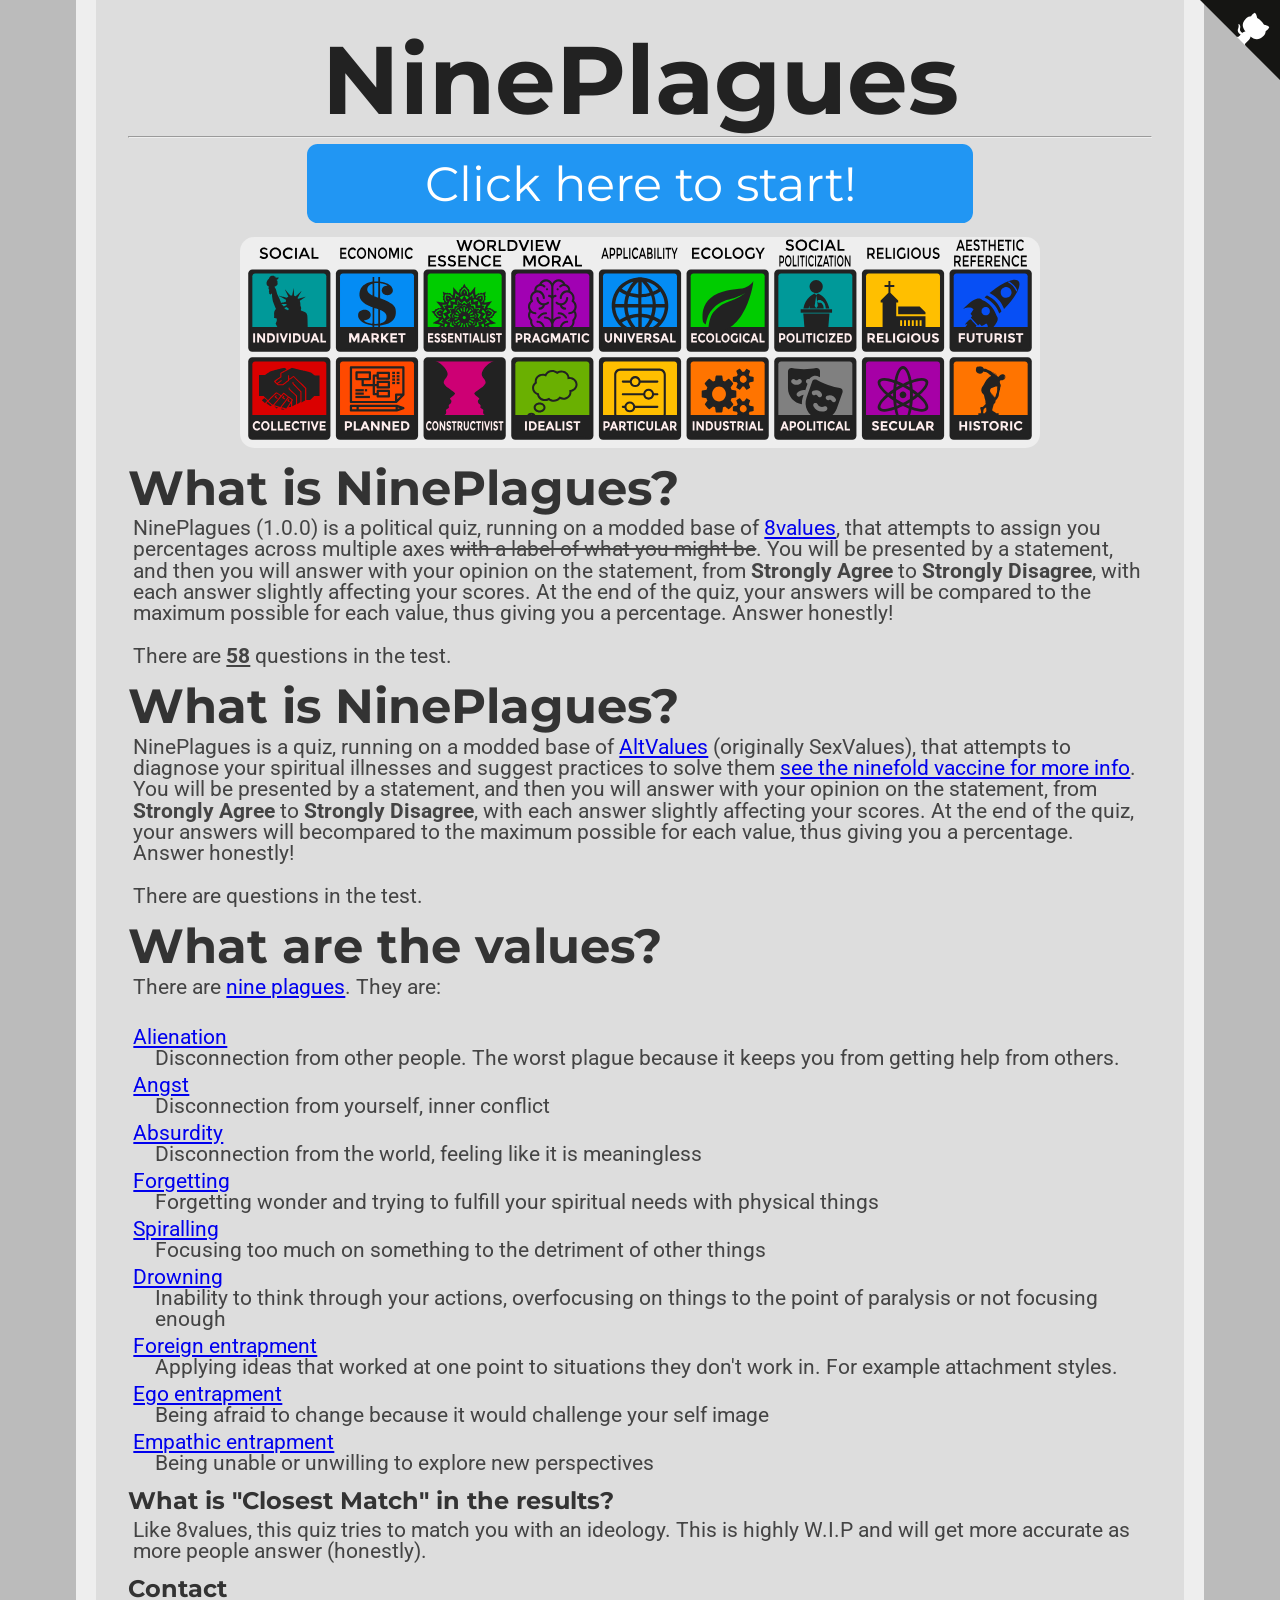
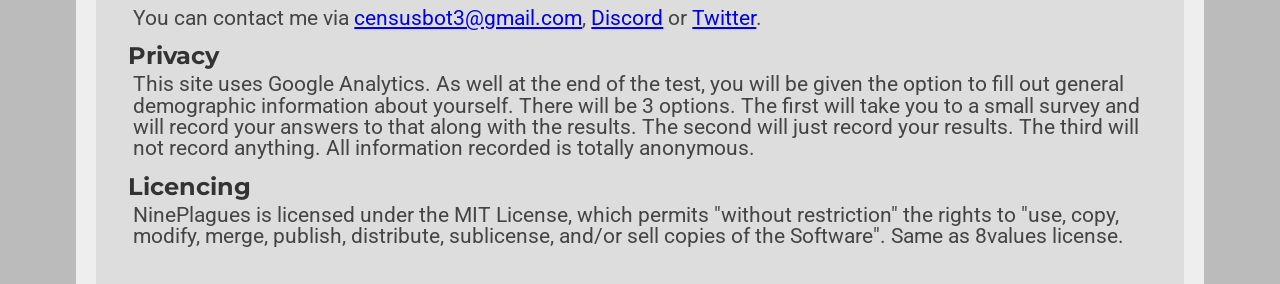
==== index.html @ 0689db45 "d" ====
<head>
    <!-- Global site tag (gtag.js) - Google Analytics -->
    <script async src="https://www.googletagmanager.com/gtag/js?id=UA-99715444-5"></script>
    <script>
      window.dataLayer = window.dataLayer || [];
      function gtag(){dataLayer.push(arguments);}
      gtag('js', new Date());

      gtag('config', 'UA-99715444-5');
    </script>

    <link href="https://fonts.googleapis.com/css?family=Montserrat:300,400,700|Roboto:400,700" rel="stylesheet">
    <link href='style.css' rel='stylesheet' type='text/css'>
    <title>NinePlagues</title>
    <link rel="icon" type="x-icon" href="icon.png">
    <link rel="shortcut icon" type="x-icon" href="icon.png">
    <meta charset="utf-8">
</head>

<body>
<a href="https://github.com/NinePlagues/NinePlagues.github.io" class="github-corner" aria-label="View source on Github"><svg width="80" height="80" viewBox="0 0 250 250" style="fill:#151513; color:#fff; position: absolute; top: 0; border: 0; right: 0;" aria-hidden="true"><path d="M0,0 L115,115 L130,115 L142,142 L250,250 L250,0 Z"></path><path d="M128.3,109.0 C113.8,99.7 119.0,89.6 119.0,89.6 C122.0,82.7 120.5,78.6 120.5,78.6 C119.2,72.0 123.4,76.3 123.4,76.3 C127.3,80.9 125.5,87.3 125.5,87.3 C122.9,97.6 130.6,101.9 134.4,103.2" fill="currentColor" style="transform-origin: 130px 106px;" class="octo-arm"></path><path d="M115.0,115.0 C114.9,115.1 118.7,116.5 119.8,115.4 L133.7,101.6 C136.9,99.2 139.9,98.4 142.2,98.6 C133.8,88.0 127.5,74.4 143.8,58.0 C148.5,53.4 154.0,51.2 159.7,51.0 C160.3,49.4 163.2,43.6 171.4,40.1 C171.4,40.1 176.1,42.5 178.8,56.2 C183.1,58.6 187.2,61.8 190.9,65.4 C194.5,69.0 197.7,73.2 200.1,77.6 C213.8,80.2 216.3,84.9 216.3,84.9 C212.7,93.1 206.9,96.0 205.4,96.6 C205.1,102.4 203.0,107.8 198.3,112.5 C181.9,128.9 168.3,122.5 157.7,114.1 C157.9,116.9 156.7,120.9 152.7,124.9 L141.0,136.5 C139.8,137.7 141.6,141.9 141.8,141.8 Z" fill="currentColor" class="octo-body"></path></svg></a><style>.github-corner:hover .octo-arm{animation:octocat-wave 560ms ease-in-out}@keyframes octocat-wave{0%,100%{transform:rotate(0)}20%,60%{transform:rotate(-25deg)}40%,80%{transform:rotate(10deg)}}@media (max-width:500px){.github-corner:hover .octo-arm{animation:none}.github-corner .octo-arm{animation:octocat-wave 560ms ease-in-out}}</style>
<h1>NinePlagues</h1>
<hr>
<button class="button" onclick="location.href='instructions.html';" style="font-size:36pt;">Click here to start!</button>
<img src="values.svg" class="center">
<h2>What is NinePlagues?</h2>
<p>NinePlagues (1.0.0) is a political quiz, running on a modded base of <a href="https://8values.github.io/">8values</a>, that attempts to assign you percentages across multiple axes <del>with a label of what you might be</del>. You will be presented by a statement, and then you will answer with your opinion on the statement, from <b>Strongly Agree</b> to <b>Strongly Disagree</b>, with each answer slightly affecting your scores. At the end of the quiz, your answers will be compared to the maximum possible for each value, thus giving you a percentage. Answer honestly!<br /><br />
    There are <b><u><span id="numOfQuestions"></span></u></b> questions in the test.</p>
<!--

    <div class="center">
        <div class="axis_name quadcolumn">Alienation</div>
        <div class="axis_name quadcolumn">Angst</div>
        <div class="axis_name quadcolumn">Absurdity</div>
        <a href="#alienation"><img src="value_images/alienation.svg" class="quadcolumn"></a>
        <a href="#angst"><img src="value_images/angst.svg" class="quadcolumn"></a>
        <a href="#absurdity"><img src="value_images/absurdity.svg" class="quadcolumn"></a>
        <div class="axis_name quadcolumn">spiralling</div>
        <div class="axis_name quadcolumn">Spiralling</div>
        <div class="axis_name quadcolumn">Drowning</div>
        <a href="#spiralling"><img src="value_images/spiralling.svg" class="quadcolumn"></a>
        <a href="#spiralling"><img src="value_images/spiralling.svg" class="quadcolumn"></a>
        <a href="#drowning"><img src="value_images/drowning.svg" class="quadcolumn"></a>
        <div class="axis_name quadcolumn">Foreign</div>
        <div class="axis_name quadcolumn">Ego</div>
        <div class="axis_name quadcolumn">Empathic</div>
        <a href="#foreign"><img src="value_images/foreign.svg" class="quadcolumn"></a>
        <a href="#ego"><img src="value_images/ego.svg" class="quadcolumn"></a>
        <a href="#empathic"><img src="value_images/empathic.svg" class="quadcolumn"></a>
</div>-->



<h2>What is NinePlagues?</h2>
<p>NinePlagues is a quiz, running on a modded base of <a href="https://AltValues.github.io/">AltValues</a> (originally SexValues),
that attempts to diagnose your spiritual illnesses and suggest practices to solve them <a href="https://evolution.faith/ninefold-vaccine/"> see the ninefold vaccine for more info</a>. 
You will be presented by a statement, and then you will answer with your opinion on the statement, 
from <b>Strongly Agree</b> to <b>Strongly Disagree</b>, with each answer slightly affecting your scores. At the end of the quiz, your 
answers will becompared to the maximum possible for each value, thus giving you a percentage. Answer honestly!<br /><br />
There are <b><u><span id="numOfQuestions"></span></u></b> questions in the test.</p>

<h2>What are the values?</h2>
  <p>There are <a href="http://evolution.faith/ninefold-vaccine/">nine plagues</a>. They are:</p><br/>

<p class="value-description"><a id="alienation"><a href="https://evolutionism.miraheze.org/wiki/Alienation">Alienation</a></a><br/>
Disconnection from other people. The worst plague because it keeps you from getting help from others.
</p>
<p class="value-description"><a id="angst"><a href="https://evolutionism.miraheze.org/wiki/angst">Angst</a></a><br/>
Disconnection from yourself, inner conflict
</p>
<p class="value-description"><a id="absurdity"><a href="https://evolutionism.miraheze.org/wiki/absurdity">Absurdity</a></a><br/>
Disconnection from the world, feeling like it is meaningless
</p>
<p class="value-description"><a id="forgetting"><a href="https://evolutionism.miraheze.org/wiki/forgetting">Forgetting</a></a><br/>
Forgetting wonder and trying to fulfill your spiritual needs with physical things
</p>
<p class="value-description"><a id="spiralling"><a href="https://evolutionism.miraheze.org/wiki/spiralling">Spiralling</a></a><br/>
Focusing too much on something to the detriment of other things
</p>
<p class="value-description"><a id="drowning"><a href="https://evolutionism.miraheze.org/wiki/drowning">Drowning</a></a><br/>
Inability to think through your actions, overfocusing on things to the point of paralysis or not focusing enough
</p>
<p class="value-description"><a id="foreign"><a href="https://evolutionism.miraheze.org/wiki/foreign entrapment">Foreign entrapment</a></a><br/>
Applying ideas that worked at one point to situations they don't work in. For example attachment styles.
</p>
<p class="value-description"><a id="ego"><a href="https://evolutionism.miraheze.org/wiki/ego entrapment">Ego entrapment</a></a><br/>
Being afraid to change because it would challenge your self image
</p>
<p class="value-description"><a id="empathic"><a href="https://evolutionism.miraheze.org/wiki/empathic entrapment">Empathic entrapment</a></a><br/>
Being unable or unwilling to explore new perspectives
</p>






<h3>What is "Closest Match" in the results?</h3>
    <p>Like 8values, this quiz tries to match you with an ideology. This is highly W.I.P and will get more accurate as more people answer (honestly).</p>
<h3>Contact</h3>
    <p>You can contact me via <a href="mailto:censusbot3@gmail.com">censusbot3@gmail.com</a>, <a
        href="https://discord.gg/vwqk2UZ">Discord</a> or <a href="https://twitter.com/sunkdatadiver">Twitter</a>.</p>
<h3>Privacy</h3>
    <p>This site uses Google Analytics. As well at the end of the test, you will be given the option to fill out general demographic information about yourself.
There will be 3 options. The first will take you to a small survey and will record your answers to that along with the
results. The second will just record your results. The third will not record anything. All information recorded is totally anonymous.</p>
<h3>Licencing</h3>
	<p>NinePlagues is licensed under the MIT License, which permits "without restriction" the rights to "use, copy, modify, merge, publish, distribute, sublicense, and/or sell
	copies of the Software". Same as 8values license.</p>

<script type="application/javascript" src="questions.js"></script>
<script type="text/javascript">
    console.log("loaded")
    document.getElementById("numOfQuestions").innerHTML = questions.length;
</script>
</body>
---- style.css ----
html {
    background-color: #bbbbbb;
    padding: 0px;
}
body {
    width: 80%;
    min-height: calc(100vh - 4em);
    margin: 0 auto;
    padding: 2em;
    background-color: #dddddd;
    border-color: #eeeeee;
    border-left-style: solid;
    border-right-style: solid;
    border-width: 20px;
}
p {
    color: #444444;
    font-family: 'Roboto', sans-serif;
    font-size: 16pt;
    line-height: 1;
    margin: 4pt;
}
p.value-description {
    text-indent: -16pt;
    margin-left: 20pt;
}
p.question {
    margin: 16pt auto;
    color: #333333;
    font-family: 'Montserrat', sans-serif;
    font-weight: normal;
    width: 70%;
    min-width: 500pt;
    min-height: 144pt;
    background-color: #eeeeee;
    padding: 16pt;
    border-radius: 16pt;
    font-size: 36pt;
    display: flex;
    justify-content: center;
    align-items: center;
    text-align: center;

}
h1 {
    color: #222222;
    font-family: 'Montserrat', sans-serif;
    font-size: 72pt;
    text-align: center;
    line-height: 72pt;
    margin-top: 0pt;
    margin-bottom: 0pt;
}
h2 {
    color: #333333;
    font-family: 'Montserrat', sans-serif;
    font-size: 36pt;
    line-height: 36pt;
    margin-top: 12pt;
    margin-bottom: 0pt;
}
h3 {
    color: #333333;
    font-family: 'Montserrat', sans-serif;
    font-size: 18pt;
    line-height: 18pt;
    margin-top: 12pt;
    margin-bottom: 0pt;
}
li {
    font-size: 16pt;
    text-indent: 16pt;
}
a {
    font-family: inherit;
}

.selection {
    background-color: #4caf50;
    font-family: 'Montserrat', sans-serif;
    border: none;
    border-radius: 8pt;
    color: white;
    padding: 8pt;
    width: 50%;
    min-width: 500pt;
    text-align: center;
    text-decoration: none;
    display: block;
    font-size: 24pt;
    margin: -2px auto;
    cursor: pointer;
}

.num_input {
    background-color: #2196f3;
    font-family: 'Montserrat', sans-serif;
    border: none;
    border-radius: 8pt;
    color: white;
    padding: 8pt;
    width: 50%;
    min-width: 500pt;
    text-align: center;
    text-decoration: none;
    display: block;
    font-size: 24pt;
    margin: -2px auto;
    cursor: pointer;
}

.text_input {
    background-color: #2196f3;
    font-family: 'Montserrat', sans-serif;
    border: none;
    border-radius: 8pt;
    color: white;
    padding: 8pt;
    width: 50%;
    min-width: 500pt;
    text-align: center;
    text-decoration: none;
    display: block;
    font-size: 24pt;
    margin: -2px auto;
    cursor: pointer;
}

img.center {
    display: block;
    margin: 1em auto;
    width: 20%;
    min-width: 600pt;
}
.button {
    background-color: #2196f3;
    font-family: 'Montserrat', sans-serif;
    border: none;
    border-radius: 8pt;
    color: white;
    padding: 8pt;
    width: 50%;
    min-width: 500pt;
    text-align: center;
    text-decoration: none;
    display: block;
    font-size: 24pt;
    margin: -2px auto;
    cursor: pointer;
}
.green_button {
    background-color: #4caf50;
}
.small_button, .small_button_off {
    background-color: #333;
    font-family: 'Montserrat', sans-serif;
    border: none;
    border-radius: 8pt;
    color: white;
    padding: 8pt;
    width: 10%;
    min-width: 100pt;
    text-align: center;
    text-decoration: none;
    display: block;
    font-size: 18pt;
    margin: -2px auto;
    cursor: pointer;
}
.small_button_off {
    background-color: #ddd;
    color: #888;
    border: 2px solid #888;
    cursor: not-allowed;
    margin: -4px auto;
}
.button:disabled {
    background-color: #ddd;
    font-family: 'Montserrat', sans-serif;
    border: 2px solid #888;
    border-radius: 8pt;
    color: #888;
    padding: 8pt;
    width: 50%;
    min-width: 500pt;
    text-align: center;
    text-decoration: none;
    display: block;
    font-size: 24pt;
    margin: -2px auto;
    cursor: not-allowed;
}
div.axis {
    width: 100%;
    display: flex;
    align-items: center;
    justify-content: center;
}
div.bar {
    height: 36pt;
    line-height: 36pt;
    padding: 8pt;
    margin-top: 4pt;
    margin-bottom: 4pt;
    border-width: 4px;
    border-right-width: 1px;
    border-top-style: solid;
    border-bottom-style: solid;
    border-color: #222222;
    background-color: #eeeeee;
    display: block;
    width: 50%;
}
div.text-wrapper {
    font-family: 'Montserrat', sans-serif;
    font-size: 36pt;
    line-height: 36pt;
    color: #dddddd;
    display: inline-block;
}
div.alienation {
    background-color: #009999;
    text-align: left;
    border-right-style: solid;
}
div.collective {
    background-color: #DA0000;
    text-align: right;
    border-left-style: solid;
}
div.angst {
    background-color: #048CF4;
    text-align: left;
    border-right-style: solid;
}
div.planned {
    background-color: #FF4900;
    text-align: right;
    border-left-style: solid;
}
div.absurdity {
    background-color: #00CC00;
    text-align: right;
    border-left-style: solid;
}
div.constructivist {
    background-color: #CD0074;
    text-align: left;
    border-right-style: solid;
}
div.forgetting {
    background-color: #A101B3;
    text-align: right;
    border-left-style: solid;
}
div.idealist {
    background-color: #6AB001;
    text-align: left;
    border-right-style: solid;
}
div.spiralling {
    background-color: #048CF4;
    text-align: left;
    border-right-style: solid;
}
div.particular {
    background-color: #FFBF00;
    text-align: right;
    border-left-style: solid;
}
div.drowning {
    background-color: #00CC00;
    text-align: left;
    border-right-style: solid;
}
div.industrial {
    background-color: #FF7400;
    text-align: right;
    border-left-style: solid;
}
div.foreign {
    background-color: #009999;
    text-align: right;
    border-left-style: solid;
}
div.apolitical {
    background-color: #808080;
    text-align: left;
    border-right-style: solid;
}
div.ego {
    background-color: #FFBF00;
    text-align: right;
    border-left-style: solid;
}
div.secular {
    background-color: #A600A6;
    text-align: left;
    border-right-style: solid;
}
div.empathic {
    background-color: #074FF5;
    text-align: right;
    border-left-style: solid;
}
div.historic {
    background-color: #FF7400;
    text-align: left;
    border-right-style: solid;
}
span.weight-300 {
    font-weight: 300;
}
canvas {
    border-color: #444444;
    border-style: solid;
    border-width: 2px;
    border-radius: 8pt;
    display: block;
    margin: 8pt;
    margin-left: auto;
    margin-right: auto;
}

img.quadcolumn {
    width: 32%;
    transition: transform 0.3s;
  }
  img.quadcolumn:hover {
    transform: scale(1.05);
  }
  div.quadcolumn {
    width: 32%;
  }

  p.axis_name {
    margin-top: 50px;
    color: #333333;
    font-size: 19pt;
    font-family: "Montserrat";
  }
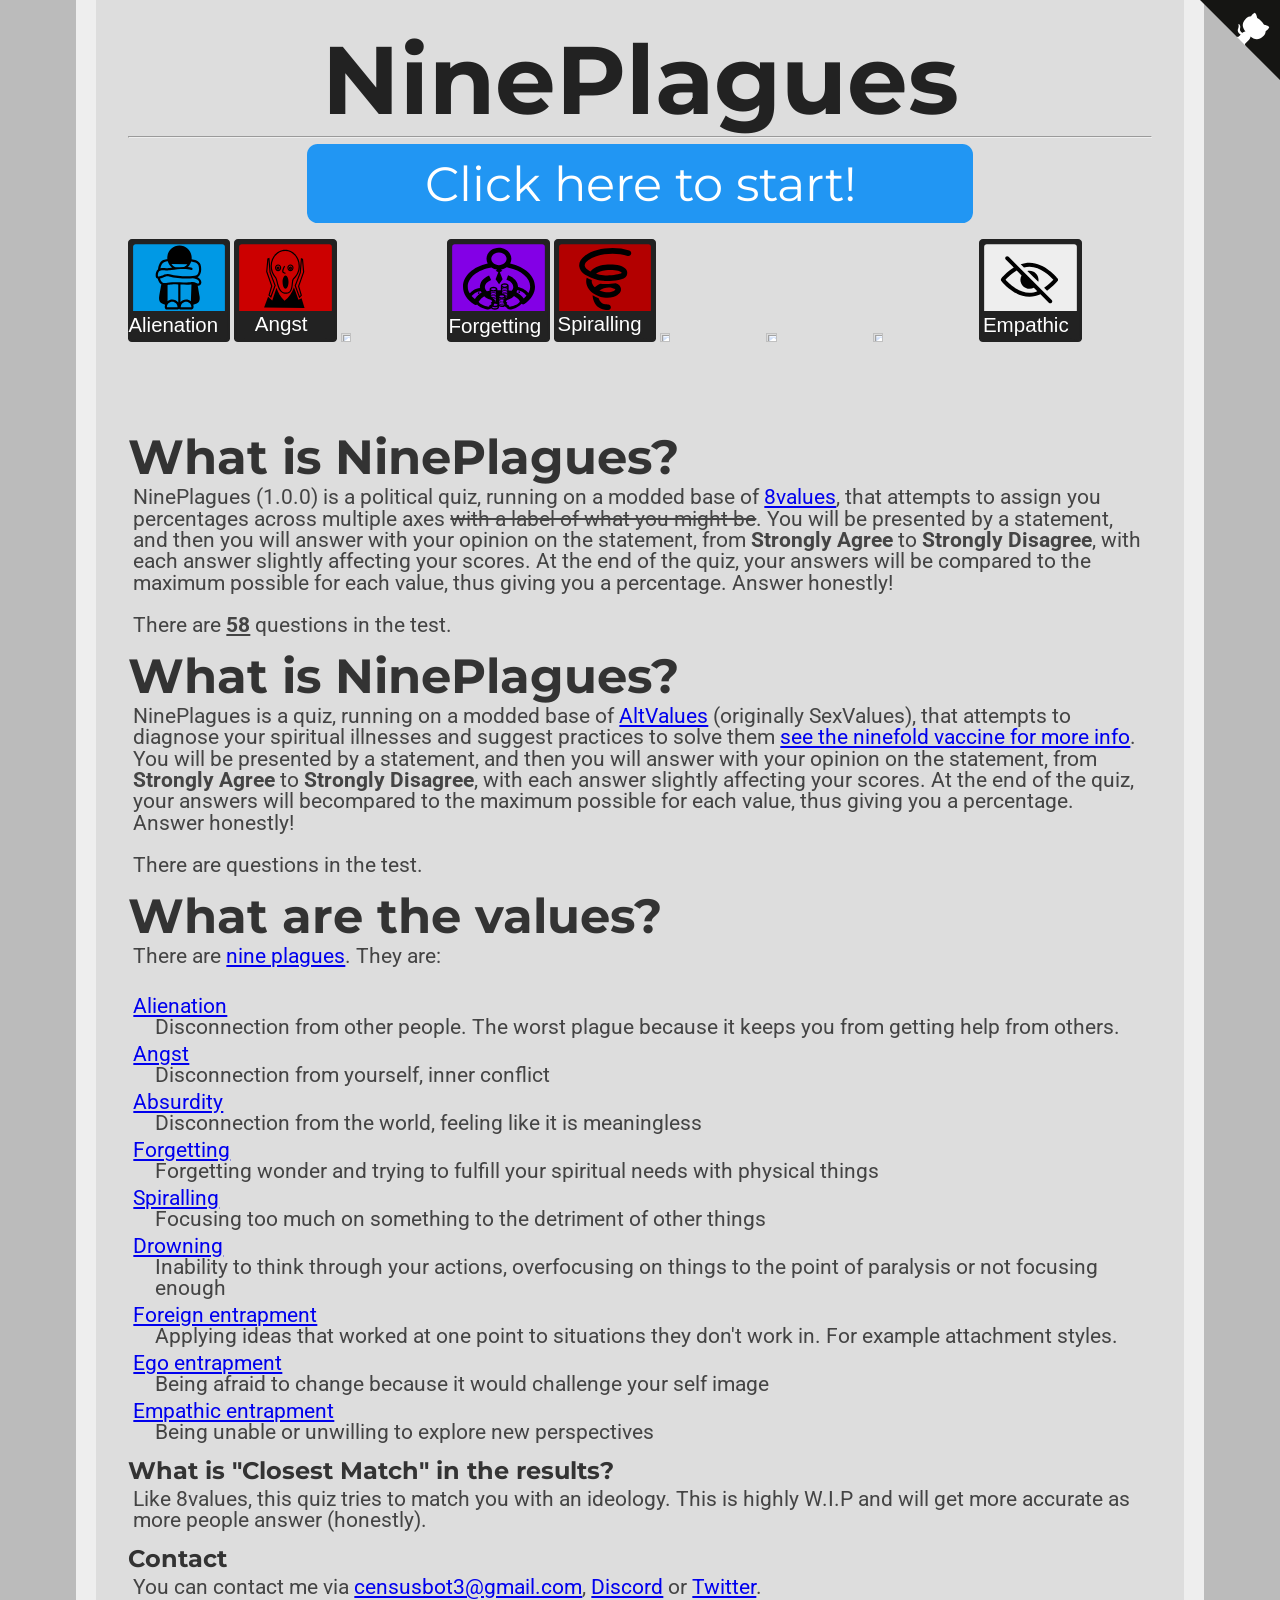
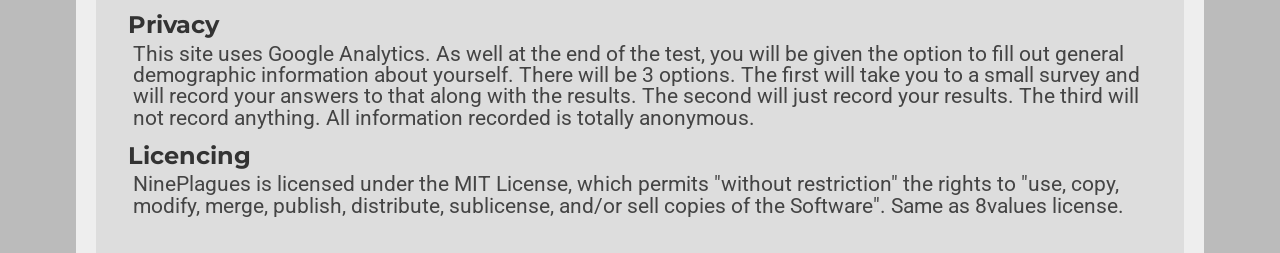
==== commit 40da2b61: "Replaced images with accurate list" ====
--- a/index.html
+++ b/index.html
@@ -22,7 +22,17 @@
 <h1>NinePlagues</h1>
 <hr>
 <button class="button" onclick="location.href='instructions.html';" style="font-size:36pt;">Click here to start!</button>
-<img src="values.svg" class="center">
+<br>
+<a href="#alienation"><img src="value_images/alienation.svg" alt="alienation" style="width:10%;"></a>
+<a href="#angst"><img src="value_images/angst.svg" alt="angst" style="width:10%;"></a>
+<a href="#Absurdity"><img src="value_images/Absurdity.svg" alt="Absurdity" style="width:10%;"></a>
+<a href="#forgetting"><img src="value_images/forgetting.svg" alt="forgetting" style="width:10%;"></a>
+<a href="#spiralling"><img src="value_images/spiralling.svg" alt="spiralling" style="width:10%;"></a>
+<a href="#Drowning"><img src="value_images/Drowning.svg" alt="Drowning" style="width:10%;"></a>
+<a href="#Foreign"><img src="value_images/Foreign.svg" alt="Foreign" style="width:10%;"></a>
+<a href="#Ego"><img src="value_images/Ego.svg" alt="Ego" style="width:10%;"></a>
+<a href="#empathic"><img src="value_images/empathic.svg" alt="empathic" style="width:10%;"></a>
+
 <h2>What is NinePlagues?</h2>
 <p>NinePlagues (1.0.0) is a political quiz, running on a modded base of <a href="https://8values.github.io/">8values</a>, that attempts to assign you percentages across multiple axes <del>with a label of what you might be</del>. You will be presented by a statement, and then you will answer with your opinion on the statement, from <b>Strongly Agree</b> to <b>Strongly Disagree</b>, with each answer slightly affecting your scores. At the end of the quiz, your answers will be compared to the maximum possible for each value, thus giving you a percentage. Answer honestly!<br /><br />
     There are <b><u><span id="numOfQuestions"></span></u></b> questions in the test.</p>
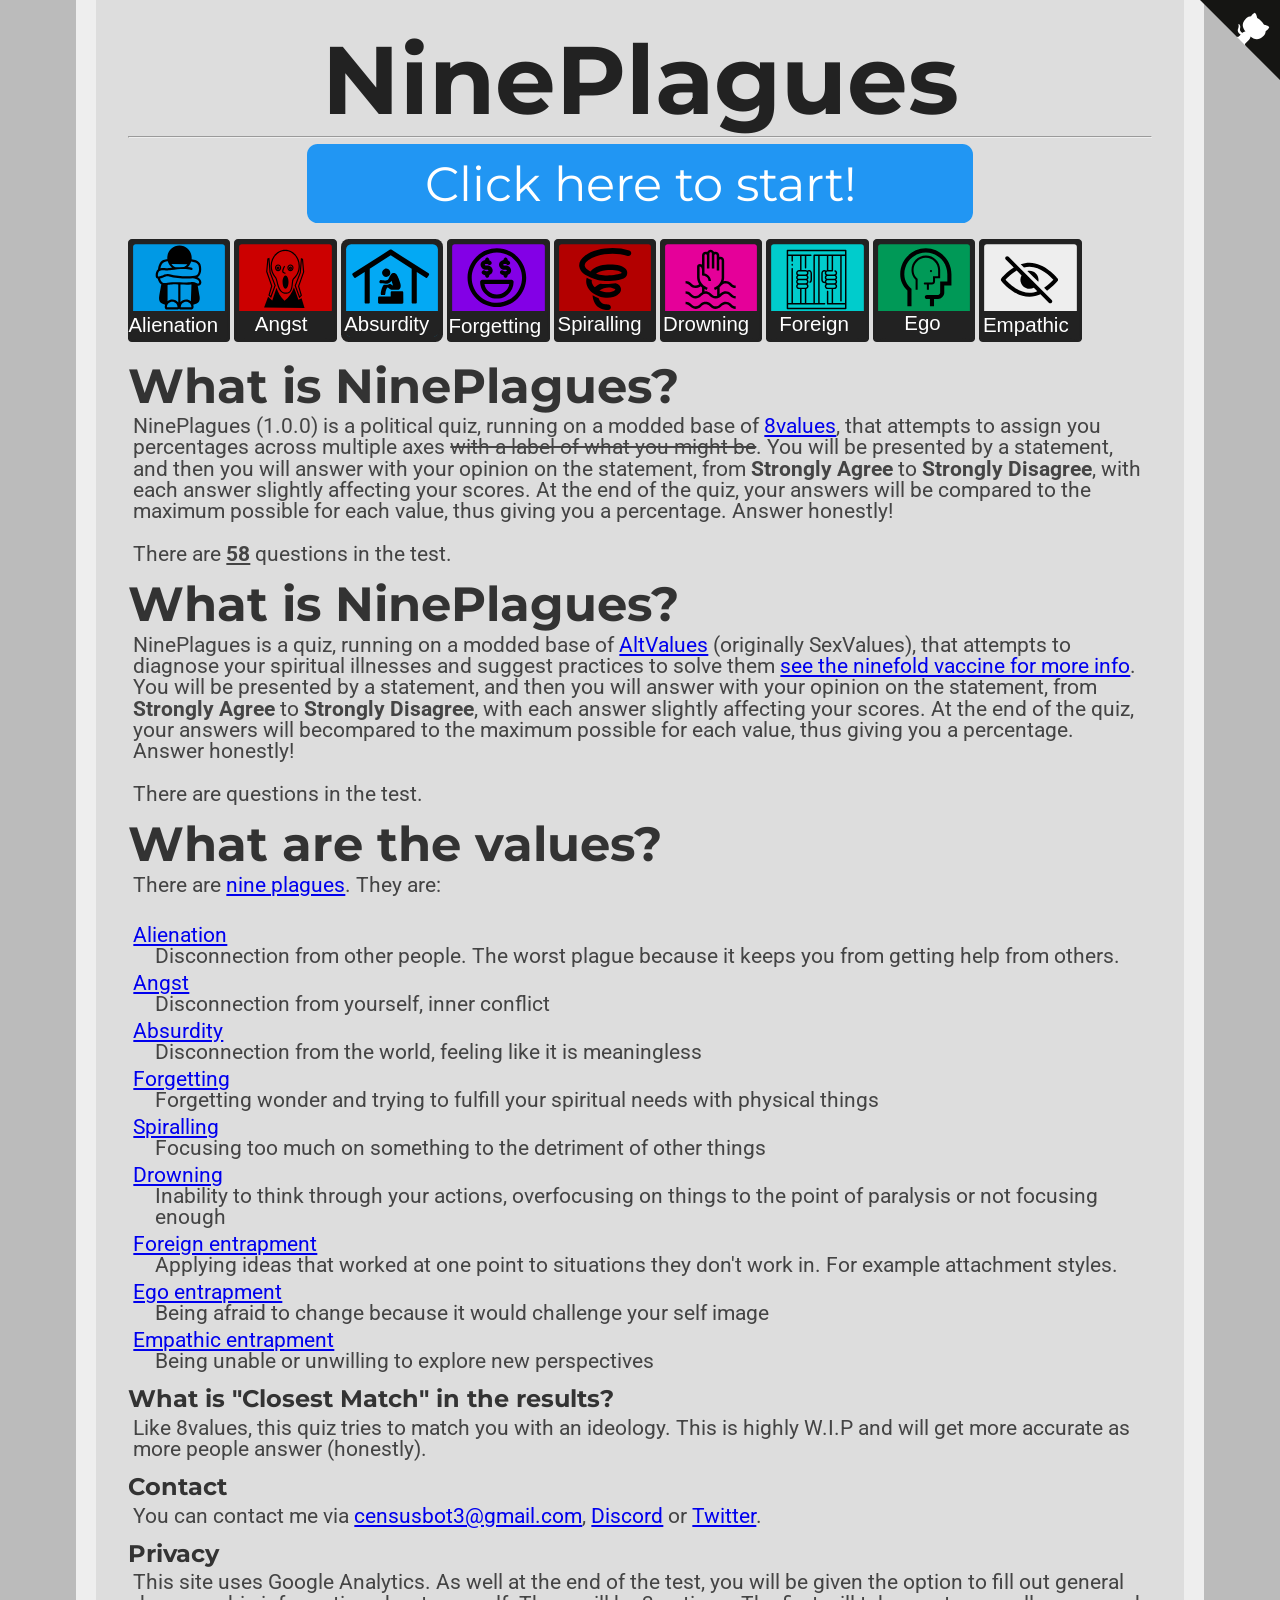
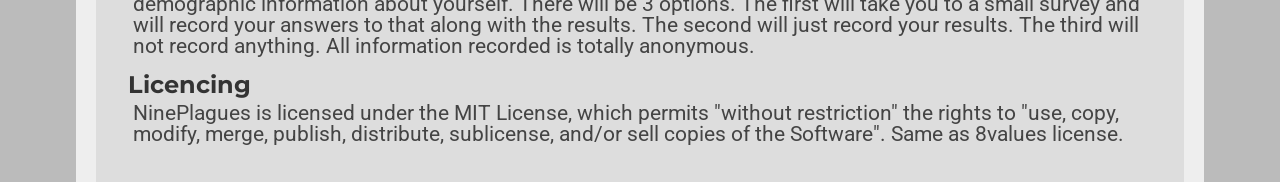
==== commit 5d7a4e2d: "Update index.html" ====
--- a/index.html
+++ b/index.html
@@ -25,12 +25,12 @@
 <br>
 <a href="#alienation"><img src="value_images/alienation.svg" alt="alienation" style="width:10%;"></a>
 <a href="#angst"><img src="value_images/angst.svg" alt="angst" style="width:10%;"></a>
-<a href="#Absurdity"><img src="value_images/Absurdity.svg" alt="Absurdity" style="width:10%;"></a>
+<a href="#absurdity"><img src="value_images/absurdity.svg" alt="Absurdity" style="width:10%;"></a>
 <a href="#forgetting"><img src="value_images/forgetting.svg" alt="forgetting" style="width:10%;"></a>
 <a href="#spiralling"><img src="value_images/spiralling.svg" alt="spiralling" style="width:10%;"></a>
-<a href="#Drowning"><img src="value_images/Drowning.svg" alt="Drowning" style="width:10%;"></a>
-<a href="#Foreign"><img src="value_images/Foreign.svg" alt="Foreign" style="width:10%;"></a>
-<a href="#Ego"><img src="value_images/Ego.svg" alt="Ego" style="width:10%;"></a>
+<a href="#drowning"><img src="value_images/drowning.svg" alt="Drowning" style="width:10%;"></a>
+<a href="#foreign"><img src="value_images/foreign.svg" alt="Foreign" style="width:10%;"></a>
+<a href="#ego"><img src="value_images/ego.svg" alt="Ego" style="width:10%;"></a>
 <a href="#empathic"><img src="value_images/empathic.svg" alt="empathic" style="width:10%;"></a>
 
 <h2>What is NinePlagues?</h2>
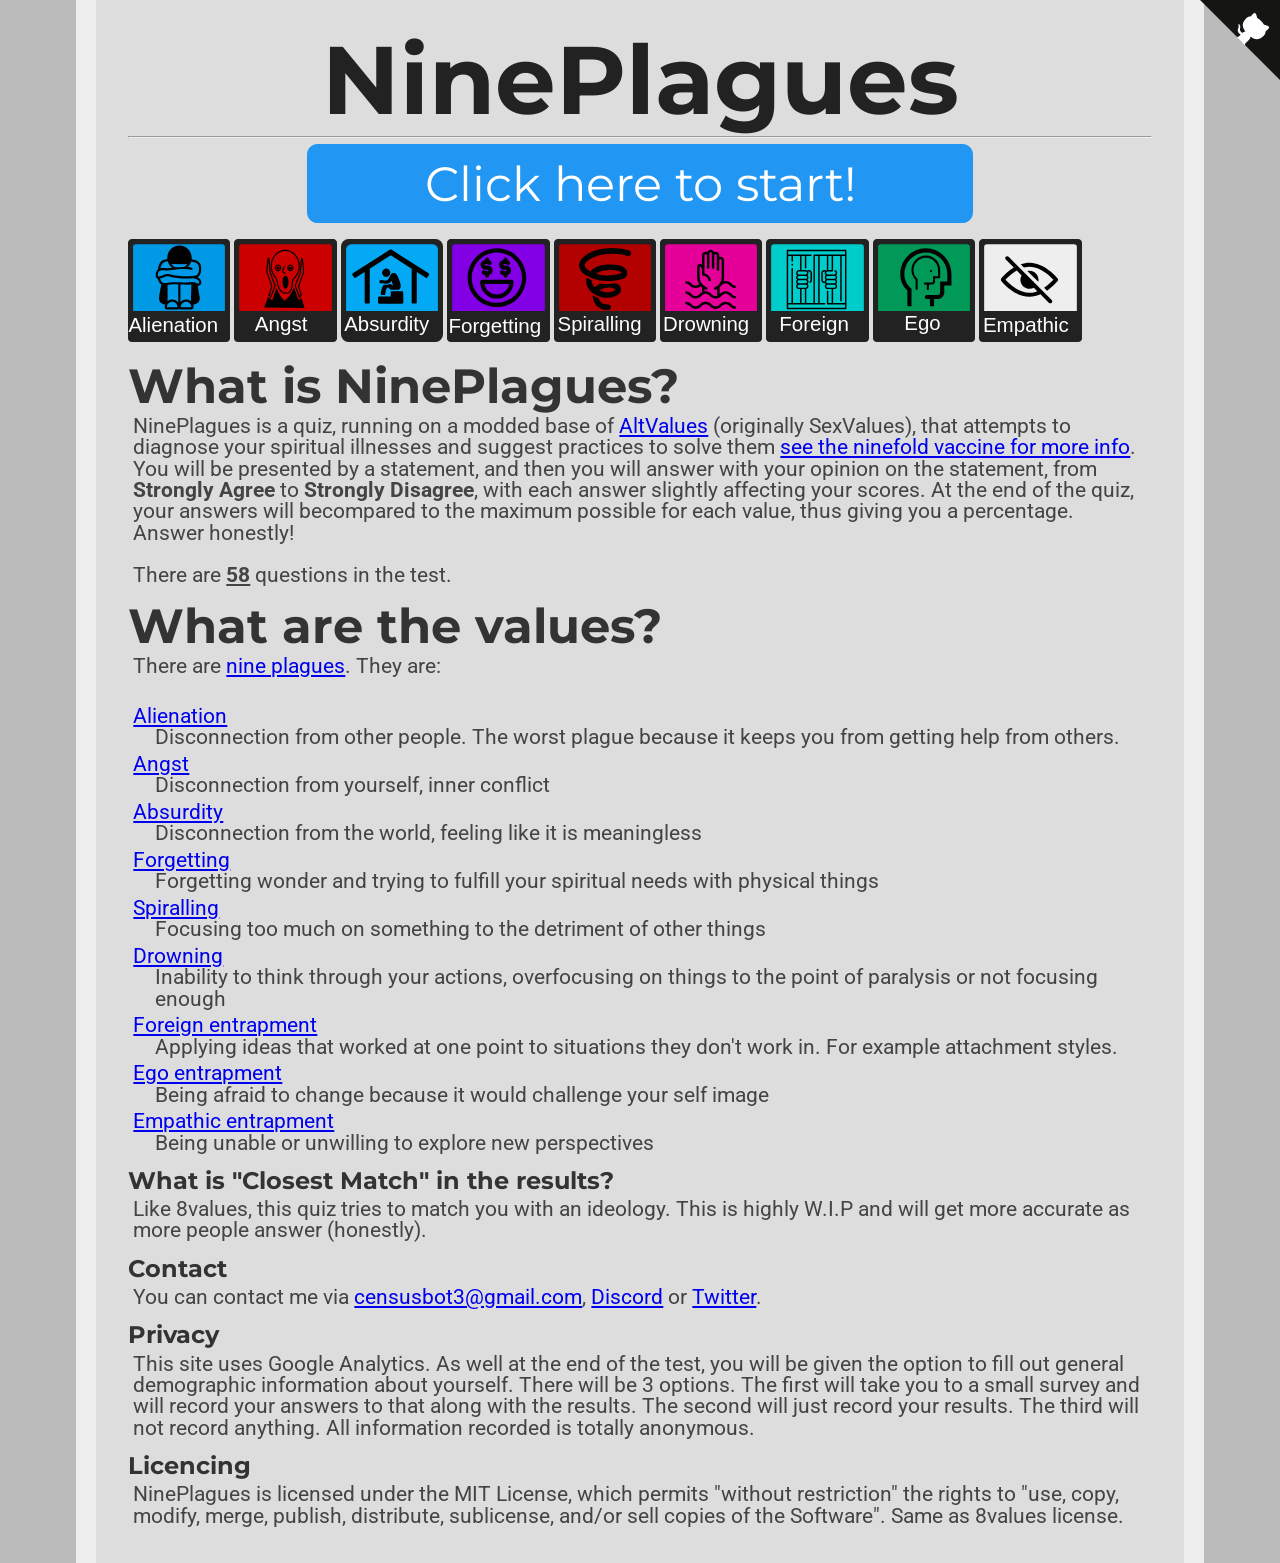
==== commit 4eb26705: "Update index.html" ====
--- a/index.html
+++ b/index.html
@@ -34,8 +34,12 @@
 <a href="#empathic"><img src="value_images/empathic.svg" alt="empathic" style="width:10%;"></a>
 
 <h2>What is NinePlagues?</h2>
-<p>NinePlagues (1.0.0) is a political quiz, running on a modded base of <a href="https://8values.github.io/">8values</a>, that attempts to assign you percentages across multiple axes <del>with a label of what you might be</del>. You will be presented by a statement, and then you will answer with your opinion on the statement, from <b>Strongly Agree</b> to <b>Strongly Disagree</b>, with each answer slightly affecting your scores. At the end of the quiz, your answers will be compared to the maximum possible for each value, thus giving you a percentage. Answer honestly!<br /><br />
-    There are <b><u><span id="numOfQuestions"></span></u></b> questions in the test.</p>
+<p>NinePlagues is a quiz, running on a modded base of <a href="https://AltValues.github.io/">AltValues</a> (originally SexValues),
+that attempts to diagnose your spiritual illnesses and suggest practices to solve them <a href="https://evolution.faith/ninefold-vaccine/"> see the ninefold vaccine for more info</a>. 
+You will be presented by a statement, and then you will answer with your opinion on the statement, 
+from <b>Strongly Agree</b> to <b>Strongly Disagree</b>, with each answer slightly affecting your scores. At the end of the quiz, your 
+answers will becompared to the maximum possible for each value, thus giving you a percentage. Answer honestly!<br /><br />    
+There are <b><u><span id="numOfQuestions"></span></u></b> questions in the test.</p>
 <!--
 
     <div class="center">
@@ -61,13 +65,7 @@
 
 
 
-<h2>What is NinePlagues?</h2>
-<p>NinePlagues is a quiz, running on a modded base of <a href="https://AltValues.github.io/">AltValues</a> (originally SexValues),
-that attempts to diagnose your spiritual illnesses and suggest practices to solve them <a href="https://evolution.faith/ninefold-vaccine/"> see the ninefold vaccine for more info</a>. 
-You will be presented by a statement, and then you will answer with your opinion on the statement, 
-from <b>Strongly Agree</b> to <b>Strongly Disagree</b>, with each answer slightly affecting your scores. At the end of the quiz, your 
-answers will becompared to the maximum possible for each value, thus giving you a percentage. Answer honestly!<br /><br />
-There are <b><u><span id="numOfQuestions"></span></u></b> questions in the test.</p>
+
 
 <h2>What are the values?</h2>
   <p>There are <a href="http://evolution.faith/ninefold-vaccine/">nine plagues</a>. They are:</p><br/>
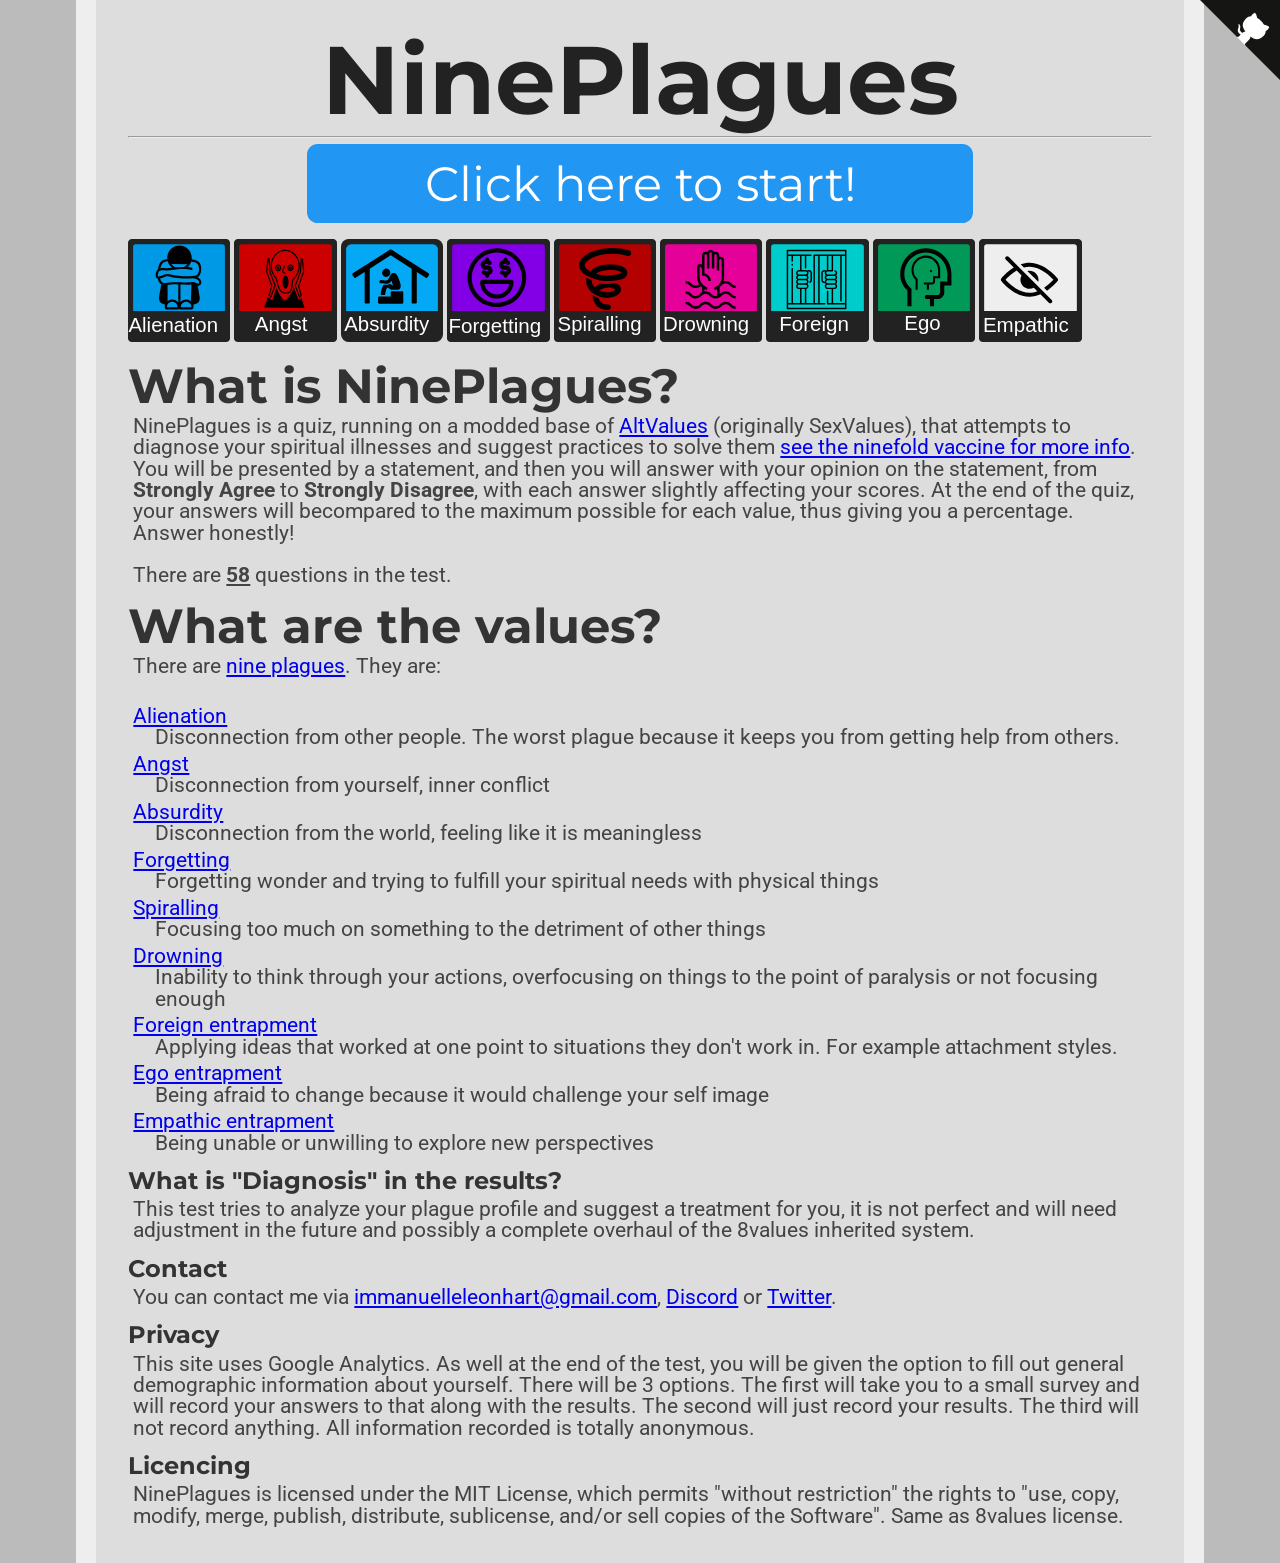
==== commit 5f791ee7: "Updated info" ====
--- a/index.html
+++ b/index.html
@@ -103,11 +103,11 @@
 
 
 
-<h3>What is "Closest Match" in the results?</h3>
-    <p>Like 8values, this quiz tries to match you with an ideology. This is highly W.I.P and will get more accurate as more people answer (honestly).</p>
+<h3>What is "Diagnosis" in the results?</h3>
+    <p>This test tries to analyze your plague profile and suggest a treatment for you, it is not perfect and will need adjustment in the future and possibly a complete overhaul of the 8values inherited system.</p>
 <h3>Contact</h3>
-    <p>You can contact me via <a href="mailto:censusbot3@gmail.com">censusbot3@gmail.com</a>, <a
-        href="https://discord.gg/vwqk2UZ">Discord</a> or <a href="https://twitter.com/sunkdatadiver">Twitter</a>.</p>
+    <p>You can contact me via <a href="mailto:immanuelleleonhart@gmail.com">immanuelleleonhart@gmail.com</a>, <a
+        href="https://discord.gg/swv7gz7ZEK">Discord</a> or <a href="https://twitter.com/their_holiness">Twitter</a>.</p>
 <h3>Privacy</h3>
     <p>This site uses Google Analytics. As well at the end of the test, you will be given the option to fill out general demographic information about yourself.
 There will be 3 options. The first will take you to a small survey and will record your answers to that along with the
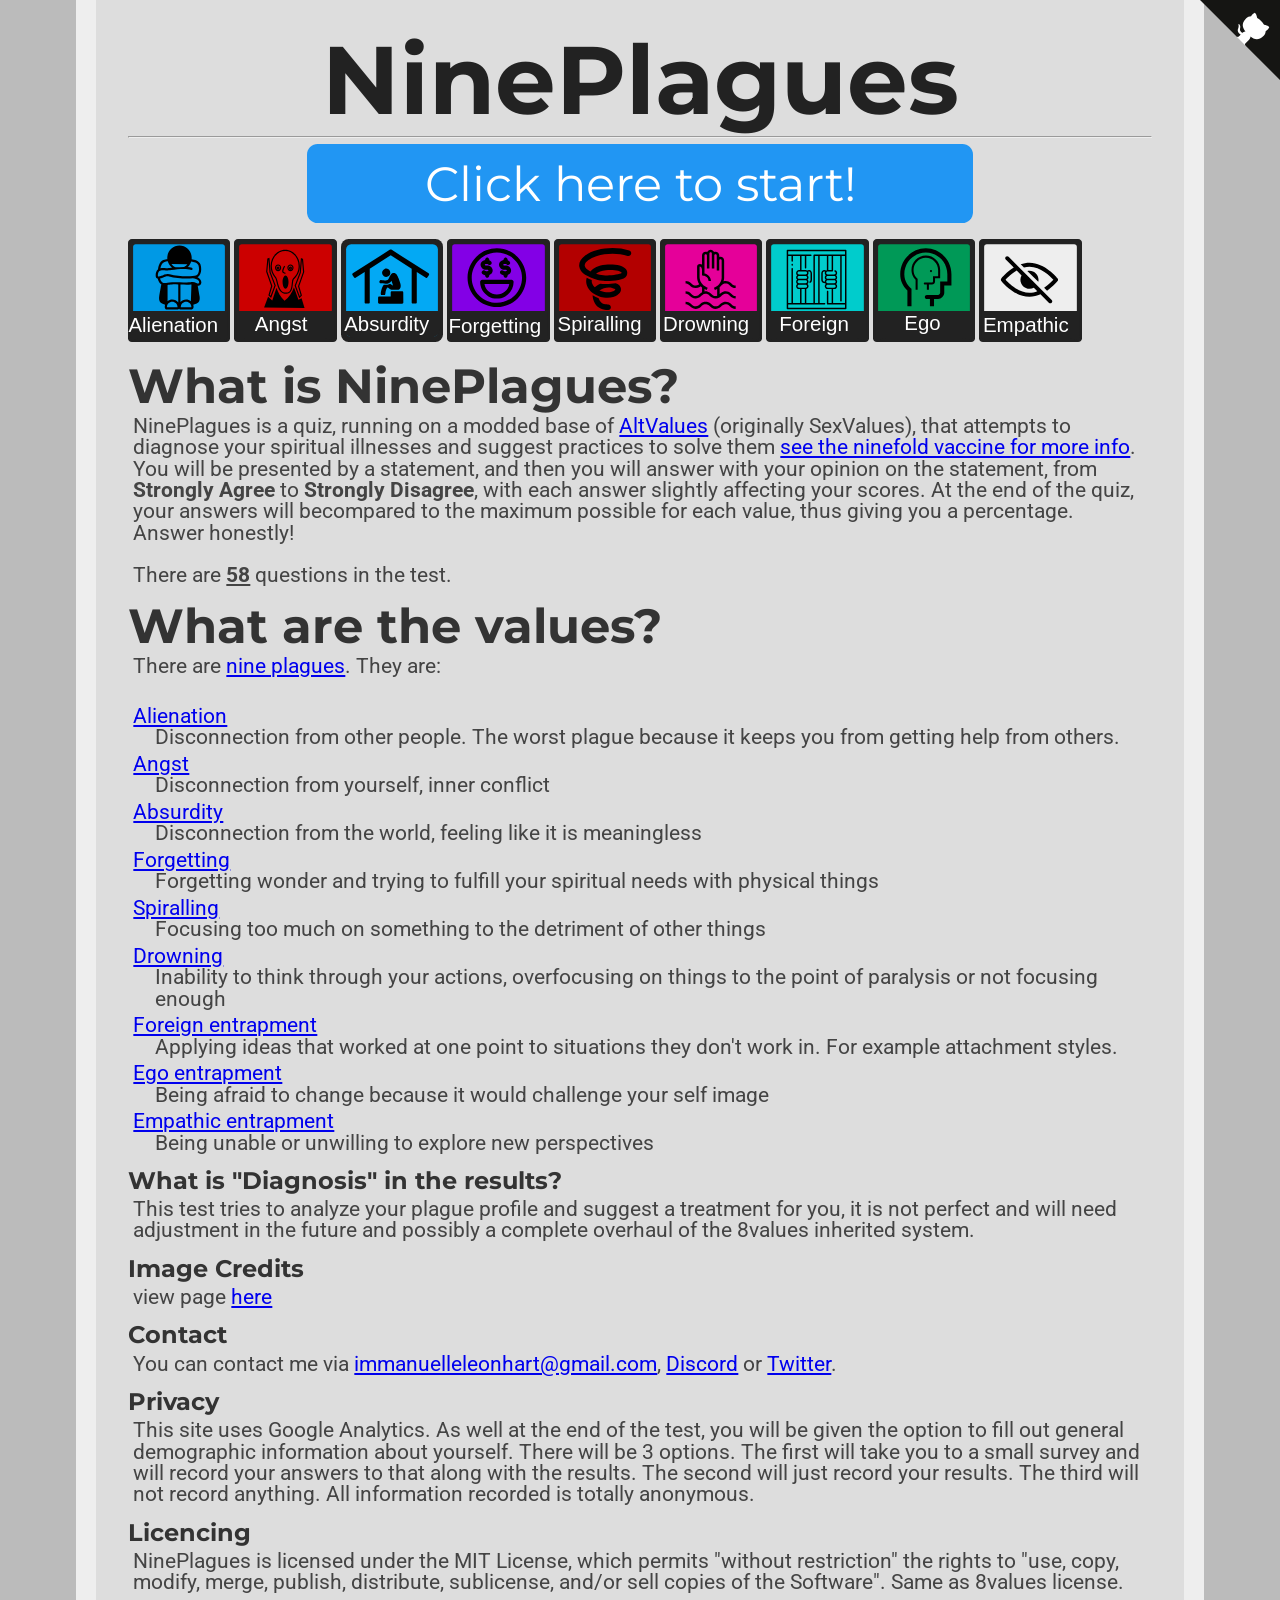
==== commit 42e6d5d2: "Added image credits" ====
--- a/index.html
+++ b/index.html
@@ -105,6 +105,8 @@
 
 <h3>What is "Diagnosis" in the results?</h3>
     <p>This test tries to analyze your plague profile and suggest a treatment for you, it is not perfect and will need adjustment in the future and possibly a complete overhaul of the 8values inherited system.</p>
+<h3>Image Credits</h3>
+<p>view page <a href="credits.html">here</a> </p>
 <h3>Contact</h3>
     <p>You can contact me via <a href="mailto:immanuelleleonhart@gmail.com">immanuelleleonhart@gmail.com</a>, <a
         href="https://discord.gg/swv7gz7ZEK">Discord</a> or <a href="https://twitter.com/their_holiness">Twitter</a>.</p>
